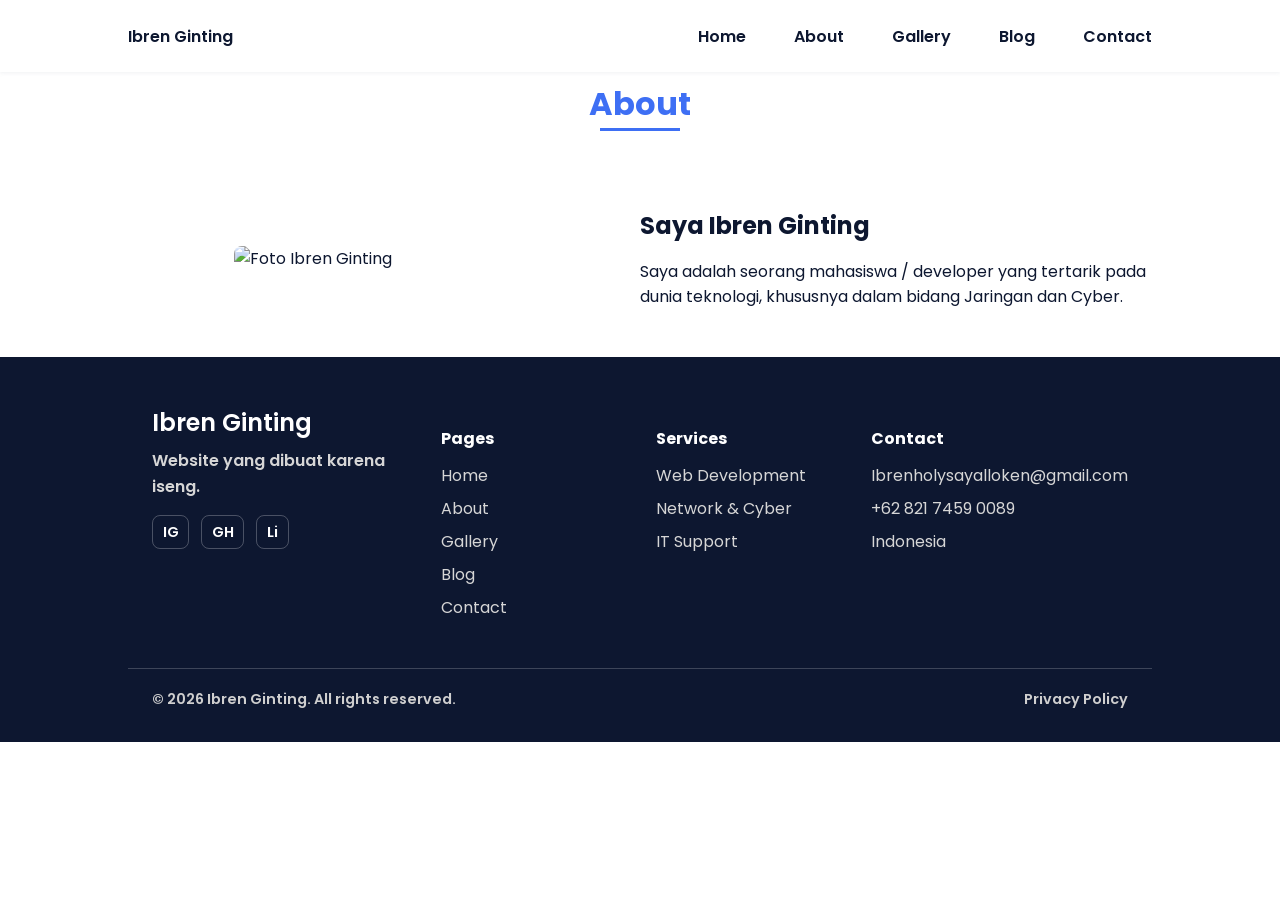
==== about.html @ 727df0bc "Add files via upload" ====
<!DOCTYPE html>
<html lang="id">
    <head>
        <meta charset="UTF-8">
        <meta name="viewport" content="width=device-width, initial-scale=1.0">

        <link rel="stylesheet" href="assets/css/styles.css">

        <title>Ibren Ginting | About</title>
    </head>
    <body>
        <!--===== HEADER =====-->
        <header class="l-header">
            <nav class="nav bd-grid">
                <div>
                    <a href="index.html" class="nav__logo">Ibren Ginting</a>
                </div>

                <div class="nav__menu" id="nav-menu">
                    <ul class="nav__list">
                        <li class="nav__item"><a href="index.html" class="nav__link">Home</a></li>
                        <li class="nav__item"><a href="about.html" class="nav__link active-link">About</a></li>
                        <li class="nav__item"><a href="gallery.html" class="nav__link">Gallery</a></li>
                        <li class="nav__item"><a href="blog.html" class="nav__link">Blog</a></li>
                        <li class="nav__item"><a href="contact.html" class="nav__link">Contact</a></li>
                    </ul>
                </div>

                <div class="nav__toggle" id="nav-toggle">Menu</div>
            </nav>
        </header>

        <main class="l-main">
            <!--===== ABOUT =====-->
            <section class="about section" id="about">
                <h2 class="section-title">About</h2>

                <div class="about__container bd-grid">
                    <div class="about__img">
                        <img src="../Web Ibren/assets/img/foto.jpeg" alt="Foto Ibren Ginting">
                    </div>

                    <div>
                        <h2 class="about__subtitle">Saya Ibren Ginting</h2>
                        <p class="about__text">Saya adalah seorang mahasiswa / developer yang tertarik pada dunia teknologi, khususnya dalam bidang Jaringan dan Cyber.</p>
                    </div>
                </div>
            </section>
        </main>

        <!--===== FOOTER =====-->
        <footer class="footer">
            <div class="container">
                <div class="footer-inner">
                    <div>
                        <div class="footer-brand">Ibren Ginting</div>
                        <p class="footer-desc">Website yang dibuat karena iseng.</p>
                        <div class="footer-social">
                            <a href="https://www.instagram.com/ibrenginting/" aria-label="Instagram">IG</a>
                            <a href="https://github.com/Enggan-ngodin9" aria-label="GitHub">GH</a>
                            <a href="https://linkedin.com" aria-label="LinkedIn">Li</a>
                        </div>
                    </div>
                    <div class="footer-col">
                        <h4>Pages</h4>
                        <a href="index.html">Home</a>
                        <a href="about.html">About</a>
                        <a href="gallery.html">Gallery</a>
                        <a href="blog.html">Blog</a>
                        <a href="contact.html">Contact</a>
                    </div>
                    <div class="footer-col">
                        <h4>Services</h4>
                        <a href="#">Web Development</a>
                        <a href="#">Network & Cyber</a>
                        <a href="#">IT Support</a>
                    </div>
                    <div class="footer-col">
                        <h4>Contact</h4>
                        <a href="mailto:Ibrenholysayalloken@gmail.com">Ibrenholysayalloken@gmail.com</a>
                        <a href="tel:+6282174590089">+62 821 7459 0089</a>
                        <a href="#">Indonesia</a>
                    </div>
                </div>
                <div class="footer-bottom">
                    <span>© 2026 Ibren Ginting. All rights reserved.</span>
                    <a href="#">Privacy Policy</a>
                </div>
            </div>
        </footer>

        <!--===== MAIN JS =====-->
        <script src="assets/js/main.js"></script>
    </body>
</html>
---- assets/css/styles.css ----
@import url("https://fonts.googleapis.com/css2?family=Poppins:wght@400;600;700&display=swap");

:root {
  --header-height: 3rem;
  --font-semi: 600;
  --hue-color: 224;
  --first-color: hsl(var(--hue-color), 89%, 60%);
  --second-color: hsl(var(--hue-color), 56%, 12%);
  --photo-focus-y: 50%;

  --body-font: "Poppins", sans-serif;
  --big-font-size: 2rem;
  --h2-font-size: 1.25rem;
  --normal-font-size: .938rem;
  --smaller-font-size: .75rem;

  --mb-2: 1rem;
  --mb-4: 2rem;
  --mb-5: 2.5rem;
  --mb-6: 3rem;

  --z-back: -10;
  --z-fixed: 100;
}
@media screen and (min-width: 968px) {
  :root {
    --big-font-size: 3.5rem;
    --h2-font-size: 2rem;
    --normal-font-size: 1rem;
    --smaller-font-size: .875rem;
  }
}


*, ::before, ::after {
  box-sizing: border-box;
}

html {
  scroll-behavior: smooth;
}

body {
  margin: var(--header-height) 0 0 0;
  font-family: var(--body-font);
  font-size: var(--normal-font-size);
  color: var(--second-color);
}

h1, h2, p {
  margin: 0;
}

ul {
  margin: 0;
  padding: 0;
  list-style: none;
}

a {
  text-decoration: none;
}

img {
  max-width: 100%;
  height: auto;
  display: block;
}

.home__content {
  display: grid;
  row-gap: 1.5rem;
}

/*===== CLASS CSS ===== */
.section-title {
  position: relative;
  font-size: var(--h2-font-size);
  color: var(--first-color);
  margin-top: var(--mb-2);
  margin-bottom: var(--mb-4);
  text-align: center;
}
.section-title::after {
  position: absolute;
  content: "";
  width: 64px;
  height: 0.18rem;
  left: 0;
  right: 0;
  margin: auto;
  top: 2rem;
  background-color: var(--first-color);
}

.section {
  padding-top: 3rem;
  padding-bottom: 2rem;
}

/*===== LAYOUT =====*/
.bd-grid {
  max-width: 1024px;
  display: grid;
  margin-left: var(--mb-2);
  margin-right: var(--mb-2);
}

.l-header {
  width: 100%;
  position: fixed;
  top: 0;
  left: 0;
  z-index: var(--z-fixed);
  background-color: #fff;
  box-shadow: 0 1px 4px rgba(146, 161, 176, 0.15);
}

/*===== NAV =====*/
.nav {
  height: var(--header-height);
  display: flex;
  justify-content: space-between;
  align-items: center;
  font-weight: var(--font-semi);
}
@media screen and (max-width: 767px) {
  .nav__menu {
    position: fixed;
    top: var(--header-height);
    right: -100%;
    width: 80%;
    height: 100%;
    padding: 2rem;
    background-color: var(--second-color);
    transition: 0.5s;
  }
}
.nav__item {
  margin-bottom: var(--mb-4);
}
.nav__link {
  position: relative;
  color: #fff;
  transition: color 0.25s ease;
}
.nav__link::after {
  position: absolute;
  content: "";
  width: 100%;
  height: 0.18rem;
  left: 0;
  top: 2rem;
  background-color: var(--first-color);
  transform: scaleX(0);
  transform-origin: left;
  transition: transform 0.25s ease;
}
.nav__link:hover,
.nav__link:focus {
  color: var(--first-color);
}
.nav__link:hover::after,
.nav__link:focus::after {
  transform: scaleX(1);
}
.nav__logo {
  color: var(--second-color);
}
.nav__toggle {
  color: var(--second-color);
  font-size: 1.5rem;
  cursor: pointer;
}

/*Active menu*/
.activekirim-link::after {
  position: absolute;
  content: "";
  width: 100%;
  height: 0.18rem;
  left: 0;
  top: 2rem;
  background-color: var(--first-color);
  transform: scaleX(1);
}

/*=== Show menu ===*/
.show {
  right: 0;
}

/*===== HOME =====*/
.home {
  position: relative;
  row-gap: 5rem;
  padding: 4rem 0 10rem;
  min-height: 70vh;
  display: grid;
  align-items: center;
}
.home__data {
  align-self: center;
}
.home__img {
  justify-self: center;
}
.home__title {
  font-size: 1.75rem;
  margin-bottom: var(--mb-5);
}
.home__title-color {
  color: var(--first-color);
}
.home__desc {
  font-size: 0.95rem;
  color: #666;
  line-height: 1.6;
  margin-bottom: var(--mb-4);
}
.home__social {
  display: flex;
  flex-direction: row;
  gap: 0.75rem;
}
.home__social-icon {
  width: max-content;
  font-size: 0.9rem;
  color: var(--second-color);
  border: 1px solid rgba(20, 30, 70, 0.2);
  padding: 0.4rem 0.75rem;
  border-radius: 0.5rem;
}
.home__social-icon:hover {
  color: var(--first-color);
  border-color: var(--first-color);
}
.home__img {
  display: flex;
  justify-content: center;
}
.home__photo {
  width: clamp(220px, 40vw, 340px);
  aspect-ratio: 1;
  border-radius: 50%;
  display: flex;
  align-items: center;
  justify-content: center;
}
.home__photo-img {
  width: 100%;
  height: 100%;
  border-radius: 50%;
  object-fit: cover;
  object-position: 70% var(--photo-focus-y);
  box-shadow: 0 14px 30px rgba(16, 26, 60, 0.25);
}

.l-main {
  animation: page-fade-up 0.45s ease both;
}

@keyframes page-fade-up {
  from {
    opacity: 0;
    transform: translateY(14px);
  }
  to {
    opacity: 1;
    transform: translateY(0);
  }
}

@media (prefers-reduced-motion: reduce) {
  .l-main {
    animation: none;
  }
}

/*BUTTONS*/
.button {
  display: inline-block;
  background-color: var(--first-color);
  color: #fff;
  padding: 0.75rem 2.5rem;
  font-weight: var(--font-semi);
  border-radius: 0.5rem;
  transition: 0.3s;
}
.button:hover {
  box-shadow: 0px 10px 36px rgba(0, 0, 0, 0.15);
}

/* ===== ABOUT =====*/
.about__container {
  row-gap: 2rem;
  text-align: center;
}
.about__subtitle {
  margin-bottom: var(--mb-2);
}
.about__img {
  justify-self: center;
}
.about__img img {
  width: 200px;
  border-radius: 0.5rem;
}

/* ===== SKILLS =====*/
.skills__container {
  row-gap: 2rem;
  text-align: center;
}
.skills__subtitle {
  margin-bottom: var(--mb-2);
}
.skills__text {
  margin-bottom: var(--mb-4);
}
.skills__data {
  display: flex;
  justify-content: space-between;
  align-items: center;
  position: relative;
  font-weight: var(--font-semi);
  padding: 0.5rem 1rem;
  margin-bottom: var(--mb-4);
  border-radius: 0.5rem;
  box-shadow: 0px 4px 25px rgba(14, 36, 49, 0.15);
}
.skills__icon {
  font-size: 2rem;
  margin-right: var(--mb-2);
  color: var(--first-color);
}
.skills__names {
  display: flex;
  align-items: center;
}
.skills__bar {
  position: absolute;
  left: 0;
  bottom: 0;
  background-color: var(--first-color);
  height: 0.25rem;
  border-radius: 0.5rem;
  z-index: var(--z-back);
}
.skills__html {
  width: 95%;
}
.skills__css {
  width: 85%;
}
.skills__js {
  width: 65%;
}
.skills__ux {
  width: 85%;
}
.skills__img {
  border-radius: 0.5rem;
}

/* ===== WORK =====*/
.work__container {
  row-gap: 2rem;
}
.work__img {
  box-shadow: 0px 4px 25px rgba(14, 36, 49, 0.15);
  border-radius: 0.5rem;
  overflow: hidden;
}
.work__img img {
  transition: 1s;
}
.work__img img:hover {
  transform: scale(1.1);
}

/* ===== BLOG =====*/
.blog__container {
  row-gap: 2rem;
  column-gap: 1.5rem;
}
.blog__card {
  background-color: #fff;
  border-radius: 0.75rem;
  overflow: hidden;
  box-shadow: 0px 4px 25px rgba(14, 36, 49, 0.12);
  display: flex;
  flex-direction: column;
}
.blog__image {
  width: 100%;
  height: 190px;
  object-fit: cover;
}
.blog__content {
  padding: 1.25rem;
}
.blog__title {
  font-size: 1rem;
  margin-bottom: 0.5rem;
}
.blog__text {
  color: #4b4b4b;
  font-size: 0.95rem;
  margin-bottom: 0.75rem;
}
.blog__link {
  color: var(--first-color);
  font-weight: var(--font-semi);
}
.blog__link:hover {
  text-decoration: underline;
}

/* ===== CONTACT =====*/
.contact__form {
  display: flex;
  flex-direction: column;
}
.contact__input {
  width: 100%;
  font-size: var(--normal-font-size);
  font-weight: 400;
  padding: 1rem 0.75rem;
  border-radius: 0.5rem;
  border: 1.5px solid #ddd;
  outline: none;
  margin-bottom: 1rem;
  font-family: 'Poppins', sans-serif;
  transition: border-color 0.3s ease;
}
.contact__input:focus {
  border-color: var(--first-color);
}
.contact__button {
  display: block;
  border: none;
  outline: none;
  font-size: var(--normal-font-size);
  cursor: pointer;
  margin-left: auto;
  margin-top: 0.5rem;
}
.contact__container {
  row-gap: 3rem;
}
.contact__wrapper {
  display: grid;
  gap: 2rem;
}
.contact__title {
  font-size: 1rem;
  font-weight: 600;
  margin-bottom: 1.25rem;
  color: var(--second-color);
}
.contact__info {
  background-color: #f0f4ff;
  border-radius: 0.75rem;
  padding: 2rem;
  border-left: 4px solid var(--first-color);
}
.contact__info p {
  margin-bottom: 1rem;
  color: #333;
  font-size: 0.95rem;
  line-height: 1.5;
}

/* ===== FOOTER =====*/
.container {
  max-width: 1024px;
  margin-left: var(--mb-2);
  margin-right: var(--mb-2);
}
.footer {
  background-color: var(--second-color);
  color: #fff;
  font-weight: var(--font-semi);
  padding: 3rem 0 2rem;
}
.footer-inner {
  display: grid;
  gap: 2rem;
  padding: 0 1.5rem;
}
.footer-brand {
  font-size: 1.5rem;
  margin-bottom: 0.5rem;
}
.footer-desc {
  color: #d6d6d6;
  line-height: 1.6;
  margin-bottom: 1rem;
}
.footer-social {
  display: flex;
  gap: 0.75rem;
}
.footer-social a {
  color: #fff;
  border: 1px solid rgba(255, 255, 255, 0.25);
  padding: 0.35rem 0.6rem;
  border-radius: 0.5rem;
  font-size: 0.9rem;
}
.footer-col h4 {
  margin-bottom: 0.75rem;
  font-size: 1rem;
}
.footer-col a {
  display: block;
  color: #d6d6d6;
  margin-bottom: 0.5rem;
  font-weight: 400;
}
.footer-col a:hover,
.footer-social a:hover {
  color: #fff;
}
.footer-bottom {
  margin-top: 2.5rem;
  padding: 1.25rem 1.5rem 0;
  border-top: 1px solid rgba(255, 255, 255, 0.2);
  display: flex;
  flex-wrap: wrap;
  gap: 0.75rem;
  justify-content: space-between;
  color: #cfcfcf;
  font-size: 0.9rem;
}
.footer-bottom a {
  color: #cfcfcf;
}
.footer-bottom a:hover {
  color: #fff;
}

/* ===== MEDIA QUERIES=====*/
@media screen and (max-width: 320px) {
  .home {
    row-gap: 2rem;
  }
}
@media screen and (min-width: 576px) {
  .home {
    padding: 4rem 0 2rem;
  }
  .about__container {
    grid-template-columns: repeat(2, 1fr);
    align-items: center;
    text-align: initial;
  }
  .skills__container {
    grid-template-columns: 0.7fr;
    justify-content: center;
    column-gap: 1rem;
  }
  .work__container {
    grid-template-columns: repeat(2, 1fr);
    column-gap: 2rem;
    padding-top: 2rem;
  }
  .contact__form {
    width: 100%;
  }
  .contact__container {
    justify-items: center;
    max-width: 900px;
    margin: 0 auto;
  }
  .contact__wrapper {
    grid-template-columns: 1.15fr 0.85fr;
    align-items: start;
    width: 100%;
  }
  .footer-inner {
    grid-template-columns: repeat(2, 1fr);
  }
}
@media screen and (min-width: 768px) {
  body {
    margin: 0;
  }
  .section {
    padding-top: 4rem;
    padding-bottom: 3rem;
  }
  .section-title {
    margin-bottom: var(--mb-6);
  }
  .section-title::after {
    width: 80px;
    top: 3rem;
  }
  .nav {
    height: calc(var(--header-height) + 1.5rem);
  }
  .nav__list {
    display: flex;
    padding-top: 0;
  }
  .nav__item {
    margin-left: var(--mb-6);
    margin-bottom: 0;
  }
  .nav__toggle {
    display: none;
  }
  .nav__link {
    color: var(--second-color);
  }
  .home {
    padding: 8rem 0 12rem;
    grid-template-columns: repeat(2, 1fr);
    align-items: center;
  }
  .home__title {
    font-size: 2.5rem;
  }
  .about__container {
    padding-top: 2rem;
  }
  .about__img img {
    width: 300px;
  }
  .skills__container {
    grid-template-columns: repeat(2, 1fr);
    column-gap: 2rem;
    align-items: center;
    text-align: initial;
  }
  .work__container {
    grid-template-columns: repeat(3, 1fr);
    column-gap: 2rem;
  }
}
@media screen and (min-width: 992px) {
  .bd-grid {
    margin-left: auto;
    margin-right: auto;
  }
  .container {
    margin-left: auto;
    margin-right: auto;
  }
  .blog__container {
    grid-template-columns: repeat(3, 1fr);    column-gap: 2rem;  }
  .footer-inner {
    grid-template-columns: 1.4fr repeat(3, 1fr);
  }
  .home {
    padding: 10rem 0 14rem;
  }
}
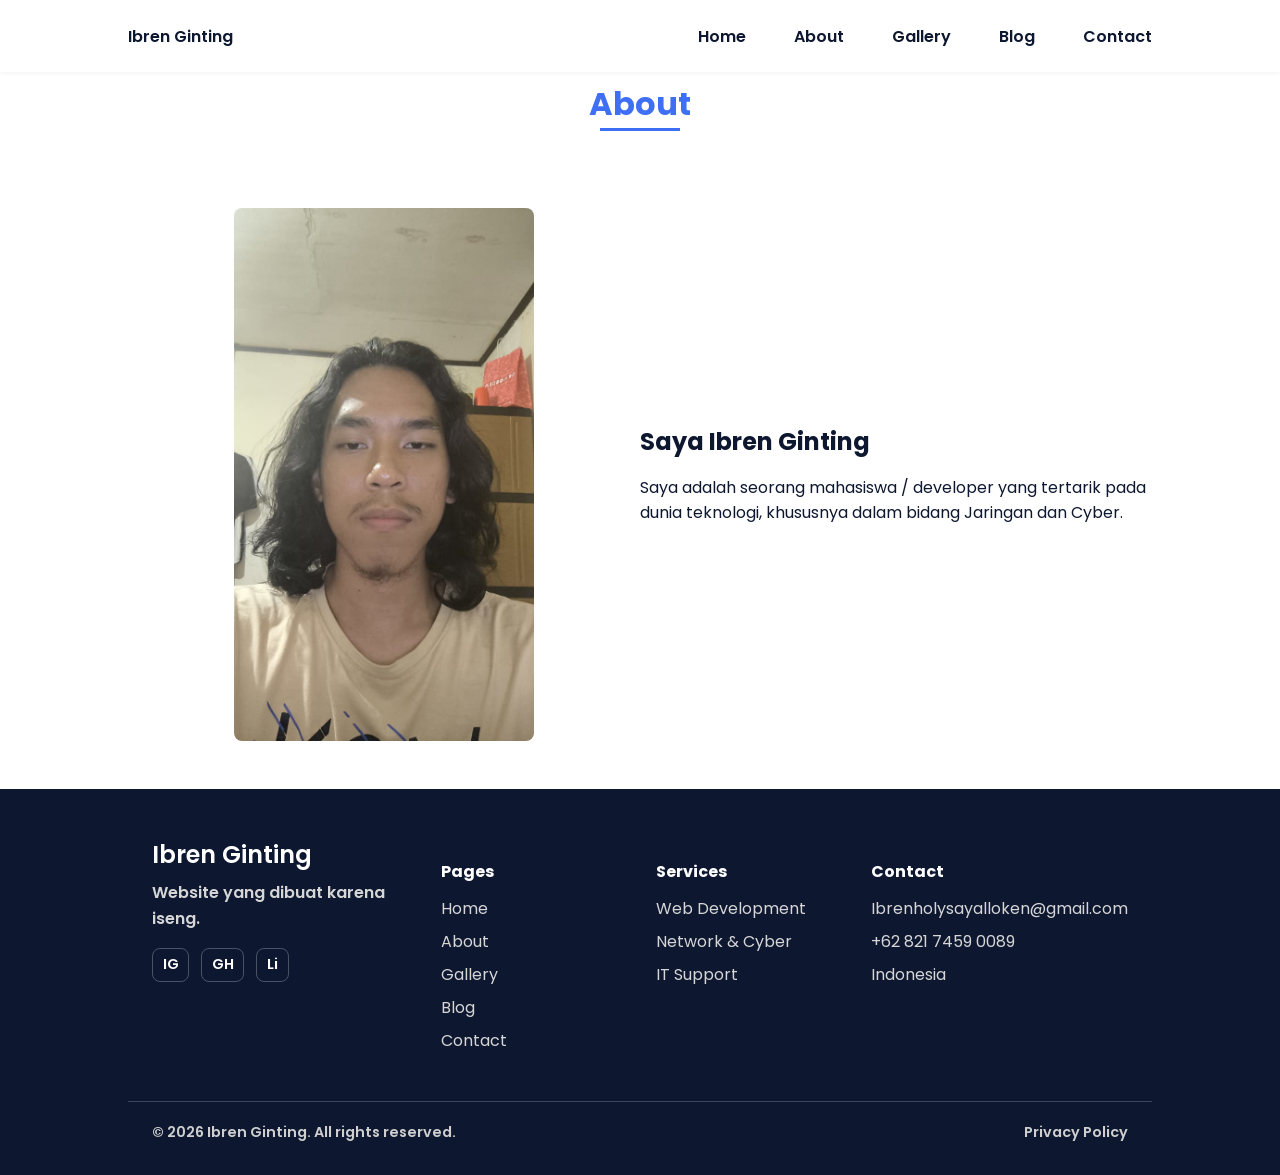
==== commit 7592e28f: "Update about.html" ====
--- a/about.html
+++ b/about.html
@@ -37,7 +37,7 @@
 
                 <div class="about__container bd-grid">
                     <div class="about__img">
-                        <img src="../Web Ibren/assets/img/foto.jpeg" alt="Foto Ibren Ginting">
+                        <img src="../assets/img/foto.jpeg" alt="Foto Ibren Ginting">
                     </div>
 
                     <div>
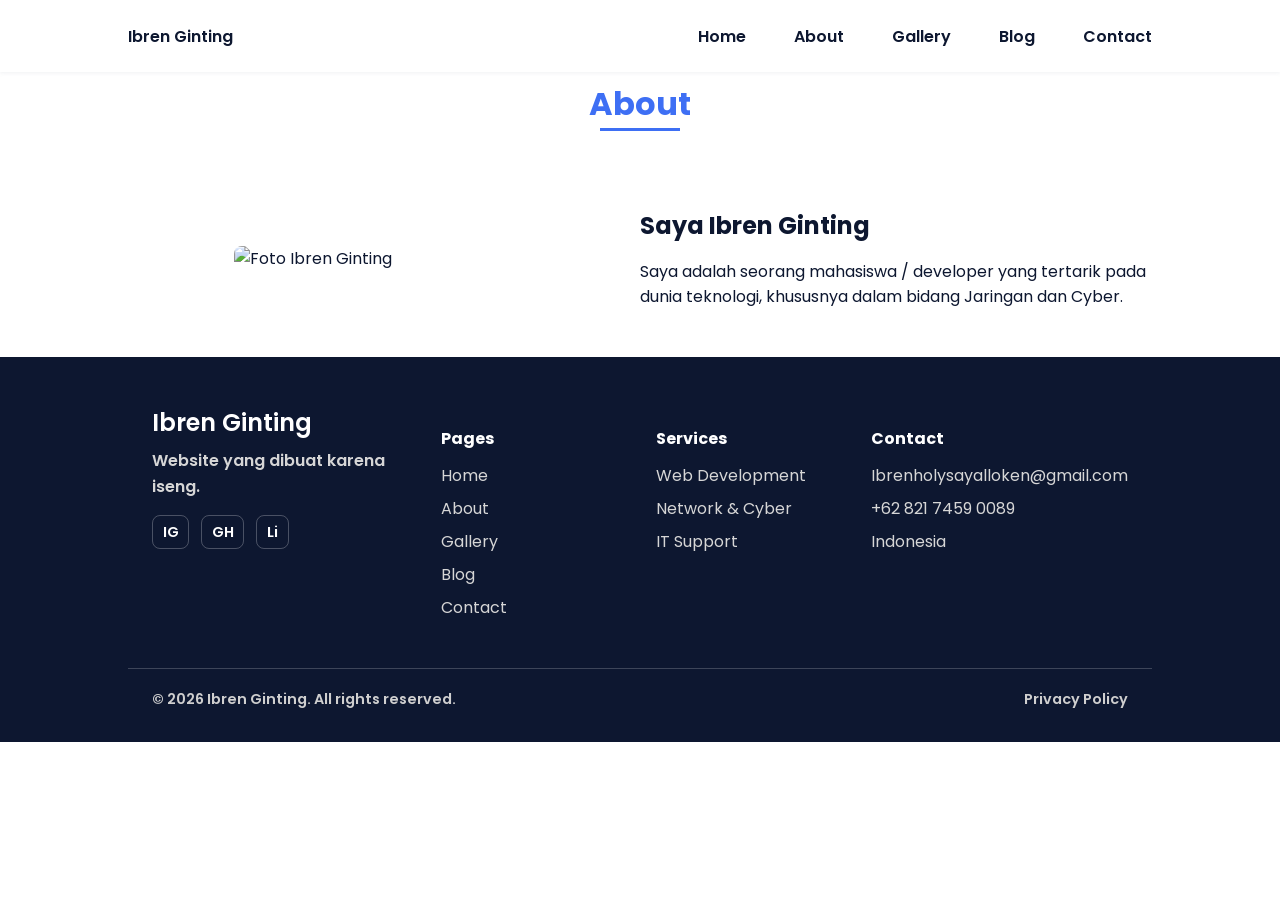
==== commit a4d83ef7: "Update about.html" ====
--- a/about.html
+++ b/about.html
@@ -37,7 +37,7 @@
 
                 <div class="about__container bd-grid">
                     <div class="about__img">
-                        <img src="../assets/img/foto.jpeg" alt="Foto Ibren Ginting">
+                        <img src="../web-ibren/assets/img/foto.jpeg" alt="Foto Ibren Ginting">
                     </div>
 
                     <div>
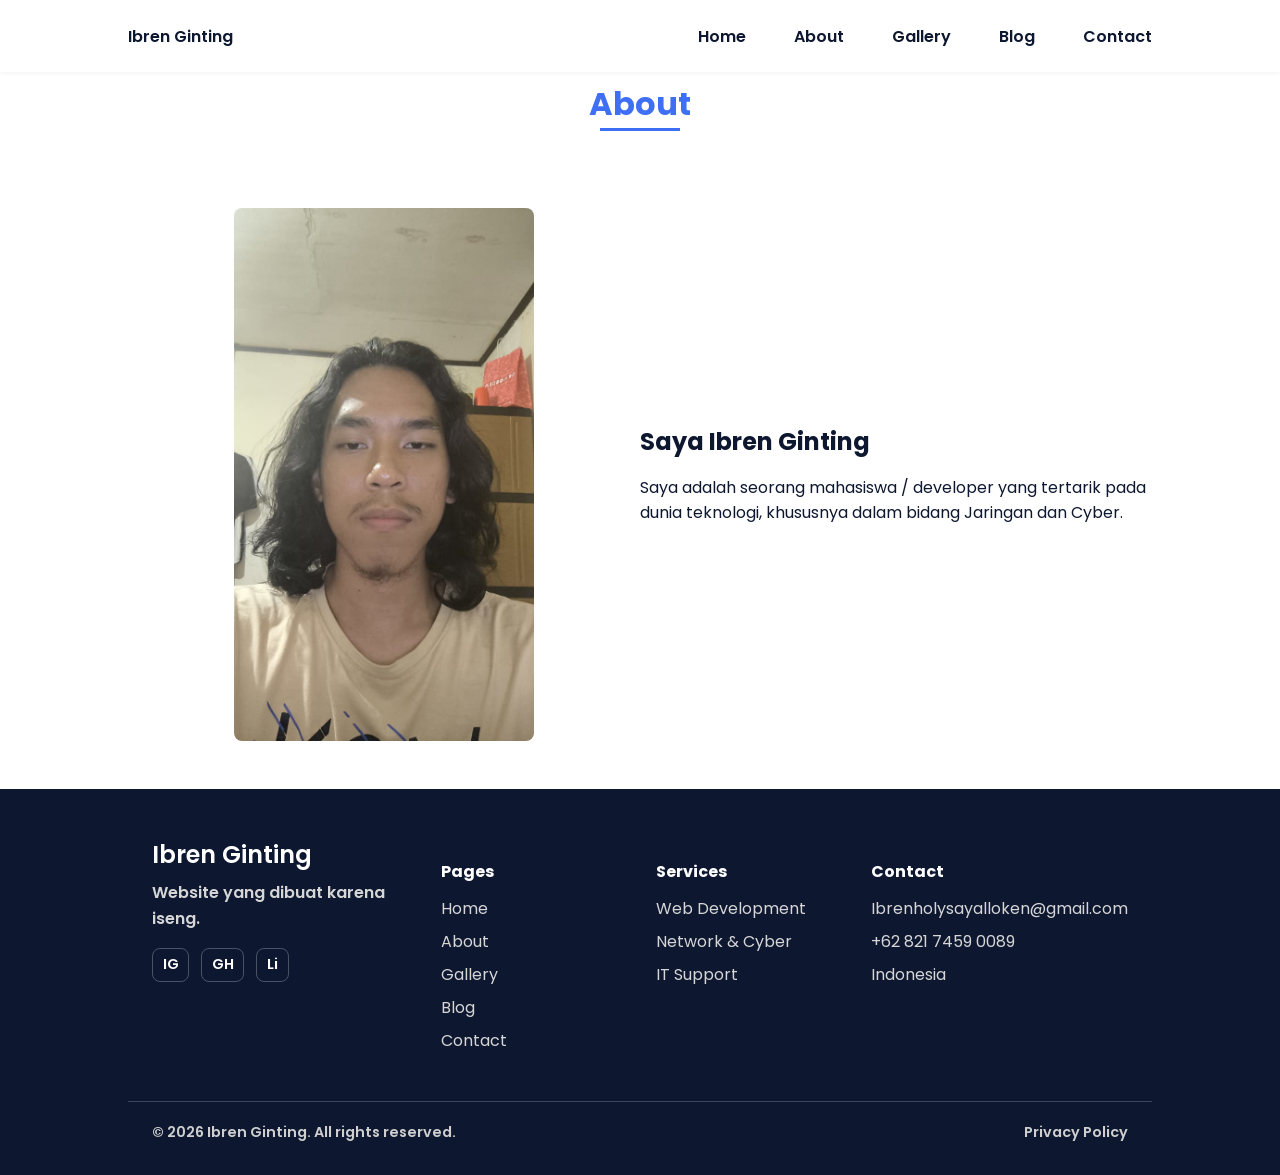
==== commit 15045000: "Update about.html" ====
--- a/about.html
+++ b/about.html
@@ -37,7 +37,7 @@
 
                 <div class="about__container bd-grid">
                     <div class="about__img">
-                        <img src="../web-ibren/assets/img/foto.jpeg" alt="Foto Ibren Ginting">
+                        <img src="assets/img/foto.jpeg" alt="Foto Ibren Ginting">
                     </div>
 
                     <div>
